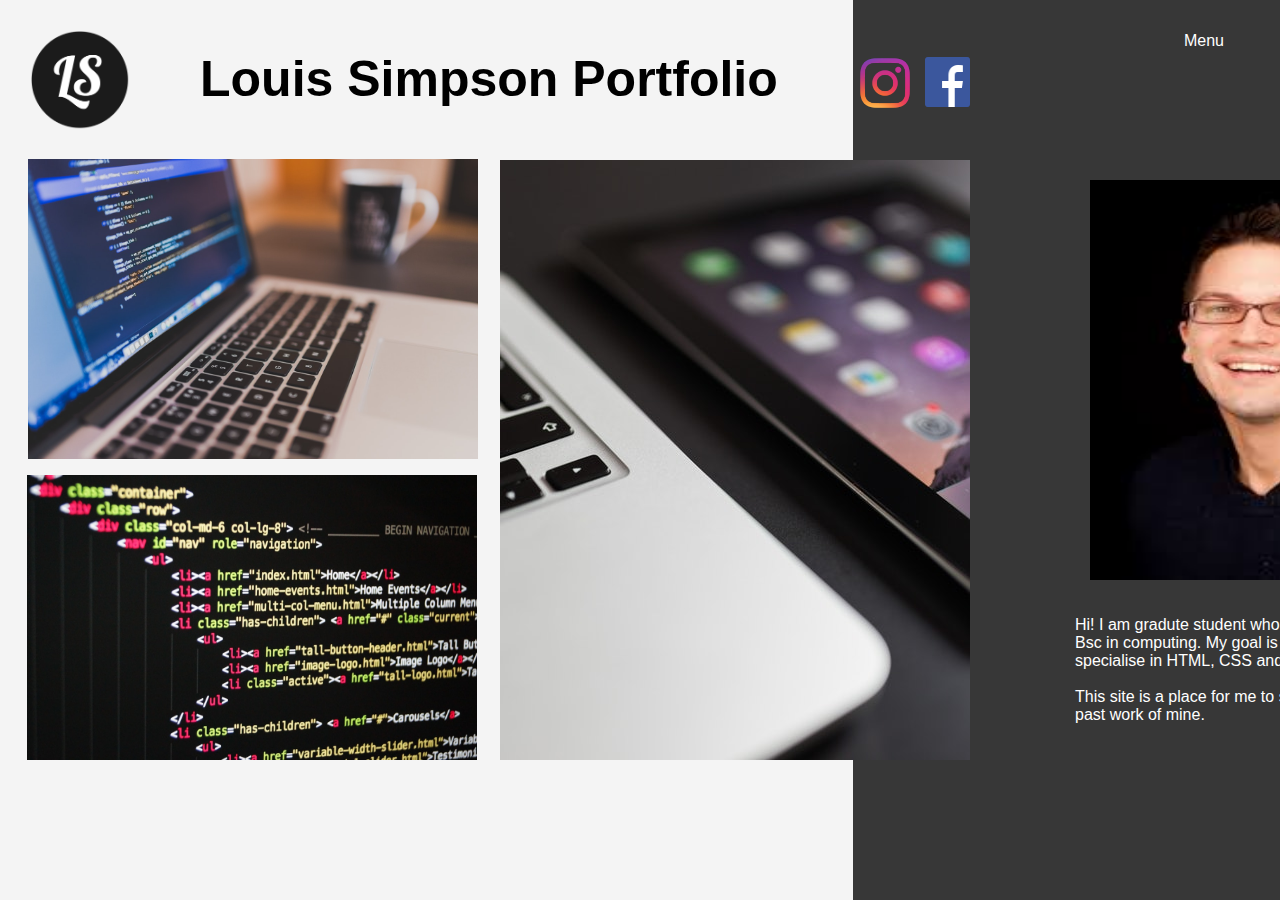
==== index.html @ c0063408 "added javascript for mobile menu" ====
<!DOCTYPE html>
<html>
<head>
  <meta charset="utf-8">
  <meta name="viewport" content="width=device-width, initial-scale=1.0">
  <title>Louis Simpson - Portfolio</title>
  <link rel="stylesheet" type="text/css" href="css/Styles.css">
</head>

<body>
  <header>
    <img id="logo" src="img/ls-logo-dark.png" alt="logo">
    <img id="insta" src="img/instagram_PNG3.png" alt="instagram logo">
    <img id="facebook" src="img/FB-f-Logo__blue_50.png" alt="facebook logo">

    <a id="menu" href="#">Menu</a>
    <nav id="nav-menu">
      <ul>
        <li><a href="#">Home</a></li>
        <li><a href="#">Projects</a></li>
        <li><a href="#">Contact</a></li>
      </ul>
    </nav>

  </header>
  <main>
    <section id="banner">
      <h1 id="bannertext">Louis Simpson Portfolio</h1>
    </section>

  <section>
    <img id="img1" src="img/pexels-photo.jpg" alt="Gallery member 1">
    <img id="img2" src="img/pexels-photo (1).jpg" alt="Gallery member 2">
    <img id="img3" src="img/pexels-photo-270404.jpeg" alt="Gallery member 3">
  </section>

  <img id="portrait" src="img/download.jpg" alt="Headshot">

  <section id="maintext">
    <article id="statement">
      <p>Hi! I am gradute student who has just graduated with a Bsc in computing. My goal is to be a web developer
      and specialise in HTML, CSS and JavaScript.<br><br> This site is a place for me to showcase both current and past work
    of mine.</p>
    </article>
  </section>

  </main>
  <script src="js/scripts.js"></script>


  <footer>

  </footer>

</body>
</html>
---- css/Styles.css ----
body {
  background: linear-gradient(to right, #F4F4F4 0%,#F4F4F4 66.66%,#F4F4F4 66.66%,#373737 33.33%,#373737 66.66%);
}


#bannertext {
  font-size: 20px;
  margin-left: 5%;
  margin-top: 8%;
}

/*#menuburger {
  position: absolute;
  left:280px;
  width:100px;
  height:100px;
  padding: none;
}*/

#logo {
  position:absolute;
  width:70px;
  height:70px;
  left: 23%;
  top: 4%;
}

#menu {
  display: block;
  color: white;
  text-align: right;
  margin-right:1.5em;
}

nav {
  display: none;
  position:absolute;
  left: 250px;
}

nav a {
  display: block;
  color: white;
}

.show-menu {
  display: block;
}

li {
  display: block;
}

a {
  padding: 1.5em;
  text-decoration: none;
  font-family: sans-serif;
  color: white;
}

#portrait {
  position: absolute;
  width:175px;
  height:200px;
  left:12%;
  top: 20%;
}

#maintext {
  position:absolute;
  width: 200px;
  height:300px;
  top:375px;
  left: 30px;
}

p {
  font-family: sans-serif;
}

#img1 {
  position: absolute;
  width: 100px;
  height: 100px;
  left: 285px;
  top: 300px;
}

#img2 {
  position: absolute;
  width: 100px;
  height: 100px;
  left: 285px;
  top: 450px;
}

#img3 {
  position: absolute;
  width: 100px;
  height: 100px;
  left: 285px;
  top: 570px;
}

#insta {
  position: absolute;
  width: 50px;
  height: 50px;
  left: 75px;
  top: 600px;
}

#facebook {
  position: absolute;
  width: 35px;
  height: 30px;
  left: 125px;
  top: 610px;
}









@media screen and (min-width: 1000px){

#bannertext {
  font-size: 50px;
  font-family: 'Oswald', sans-serif;

}

#maintext {
  position:absolute;
  width: 400px;
  height:200px;
}

nav {
  display: inline-block;
  text-align: center;
  float: right;
  margin-top: 3em;
  margin-right: 3em;
}

li {
  display: inline-block;
}

a {
  padding: 1.5em;
  text-decoration: none;
  font-family: sans-serif;
  color: white;
}

#img1 {
  width:450px;
  height:300px;
  position: relative;
  left: 20px;
  top: 85px;
}

#img2 {
  width:470px;
  height:600px;
  position: absolute;
  left: 500px;
  top: 160px;
}

#img3 {
  width:450px;
  height:285px;
  position:absolute;
  top: 475px;
  left: 27px;
}

#portrait {
  position: absolute;
  width: 350px;
  height: 400px;
  left: 1090px;
  bottom: 210px;
}

#logo {
  width:100px;
  height:100px;
  position: absolute;
  top: 30px;
  left: 30px;
}

#insta {
  width: 70px;
  height: 70px;
  position: absolute;
  left: 850px;
  top: 48px;
}

#facebook {
  position:absolute;
  left: 925px;
  top: 57px;
  width: 45px;
  height: 50px;
}

#banner {
  position:absolute;
  left: 150px;
  top:-30px;
  width: 1000px;
}

#maintext {
  position: absolute;
  left:1075px;
  top:600px;
}

p {
  color: white;
  font-family: sans-serif;
}

}

/*#panelleft {
  background-color: #4ABDAC;
  height: 100%;
  position: absolute;
  top: 0;
  left: 0;
  width: 65%;
}

#panelright {
  background-color: #FC4A1A;
  height: 100%;
  position: absolute;
  top: 0;
  left: 987px;
  width: 35%;
}*/
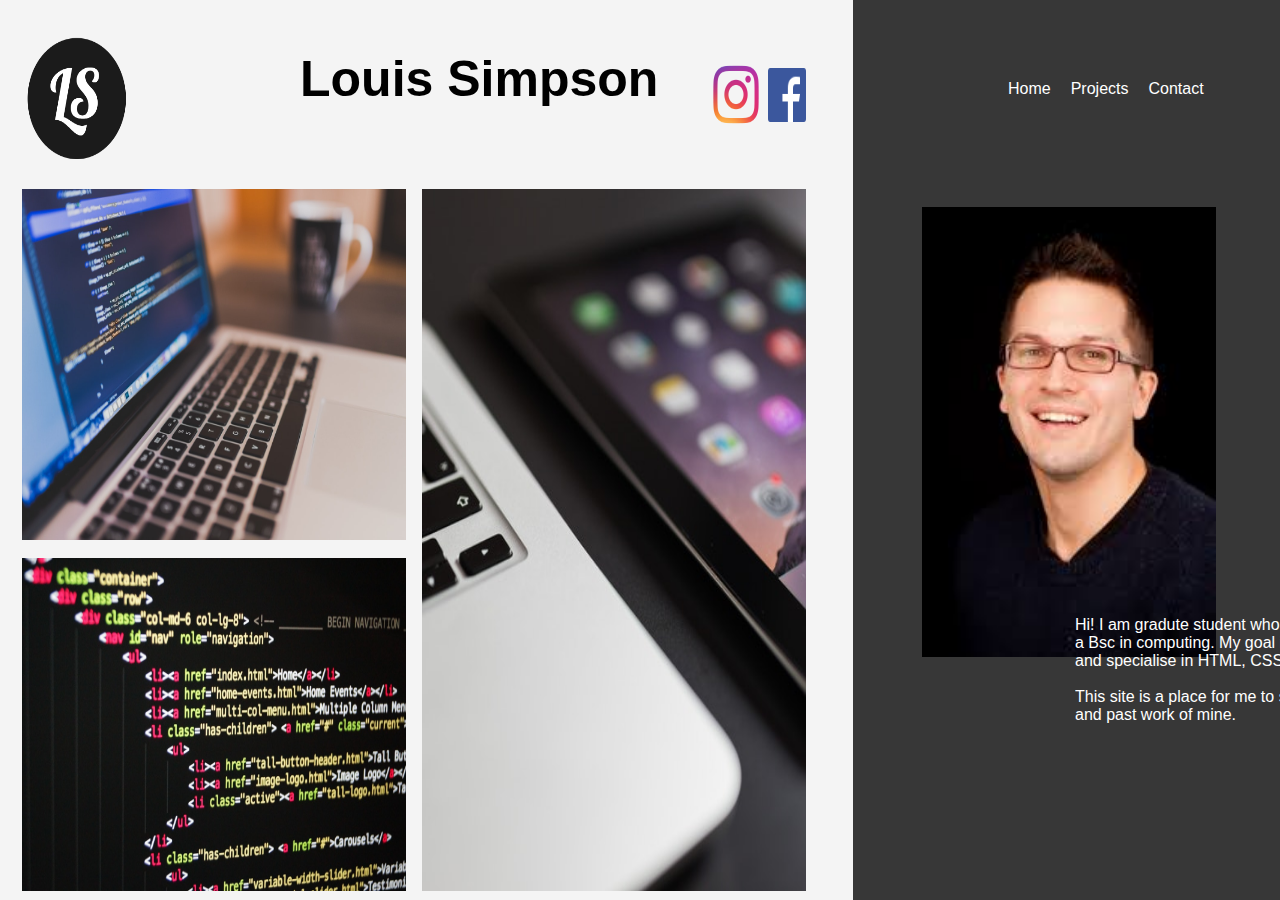
==== commit c0183bea: "added styling for mobile first" ====
--- a/index.html
+++ b/index.html
@@ -9,23 +9,23 @@
 
 <body>
   <header>
-    <img id="logo" src="img/ls-logo-dark.png" alt="logo">
+    <a href="index.html"><img id="logo" src="img/ls-logo-dark.png" alt="logo"></a>
     <img id="insta" src="img/instagram_PNG3.png" alt="instagram logo">
     <img id="facebook" src="img/FB-f-Logo__blue_50.png" alt="facebook logo">
 
     <a id="menu" href="#">Menu</a>
     <nav id="nav-menu">
       <ul>
-        <li><a href="#">Home</a></li>
-        <li><a href="#">Projects</a></li>
-        <li><a href="#">Contact</a></li>
+        <li><a href="index.html">Home</a></li>
+        <li><a href="Projects.html">Projects</a></li>
+        <li><a href="contact.html">Contact</a></li>
       </ul>
     </nav>
 
   </header>
   <main>
     <section id="banner">
-      <h1 id="bannertext">Louis Simpson Portfolio</h1>
+      <h1 id="bannertext">Louis Simpson</h1>
     </section>
 
   <section>
--- a/css/Styles.css
+++ b/css/Styles.css
@@ -5,8 +5,15 @@
 
 #bannertext {
   font-size: 20px;
-  margin-left: 5%;
-  margin-top: 8%;
+  margin-left: 15%;
+  margin-top: 12%;
+}
+
+#banner {
+  position:relative;
+  width: 70%;
+  top: 15%;
+  left: 3%;
 }
 
 /*#menuburger {
@@ -19,9 +26,9 @@
 
 #logo {
   position:absolute;
-  width:70px;
+  width:15%;
   height:70px;
-  left: 23%;
+  left: 25%;
   top: 4%;
 }
 
@@ -29,18 +36,19 @@
   display: block;
   color: white;
   text-align: right;
-  margin-right:1.5em;
+  margin-right:5%;
 }
 
 nav {
   display: none;
   position:absolute;
-  left: 250px;
+  left: 60%;
 }
 
 nav a {
   display: block;
   color: white;
+  padding:0.5em;
 }
 
 .show-menu {
@@ -60,18 +68,24 @@
 
 #portrait {
   position: absolute;
-  width:175px;
-  height:200px;
-  left:12%;
-  top: 20%;
+  width:35%;
+  height:25%;
+  left:15%;
+  top: 23%;
 }
 
 #maintext {
   position:absolute;
-  width: 200px;
-  height:300px;
-  top:375px;
-  left: 30px;
+  width: 45%;
+  height:35%;
+  top:50%;
+  left: 10%;
+  overflow-y: auto;
+
+}
+
+#statement {
+  width:100%
 }
 
 p {
@@ -80,42 +94,42 @@
 
 #img1 {
   position: absolute;
-  width: 100px;
+  width: 23%;
   height: 100px;
-  left: 285px;
-  top: 300px;
+  left: 71%;
+  top: 40%;
 }
 
 #img2 {
   position: absolute;
-  width: 100px;
+  width: 23%;
   height: 100px;
-  left: 285px;
-  top: 450px;
+  left: 71%;
+  top: 60%;
 }
 
 #img3 {
   position: absolute;
-  width: 100px;
+  width: 23%;
   height: 100px;
-  left: 285px;
-  top: 570px;
+  left: 71%;
+  top: 80%;
 }
 
 #insta {
   position: absolute;
-  width: 50px;
-  height: 50px;
-  left: 75px;
-  top: 600px;
+  width: 10%;
+  height: 8%;
+  left: 20%;
+  top: 85%;
 }
 
 #facebook {
   position: absolute;
-  width: 35px;
-  height: 30px;
-  left: 125px;
-  top: 610px;
+  width: 8%;
+  height: 6%;
+  left: 30%;
+  top: 86%;
 }
 
 
@@ -127,25 +141,40 @@
 
 
 @media screen and (min-width: 1000px){
+
+body {
+  overflow-y: hidden;
+}
 
 #bannertext {
   font-size: 50px;
   font-family: 'Oswald', sans-serif;
-
+  margin-top: 8%;
+
+}
+
+#menu {
+  display: none;
 }
 
 #maintext {
   position:absolute;
-  width: 400px;
-  height:200px;
-}
-
-nav {
+  width: 30%;
+  height:20%;
+}
+
+/*nav {
   display: inline-block;
   text-align: center;
   float: right;
   margin-top: 3em;
-  margin-right: 3em;
+  /*margin-right: 3em;
+}*/
+
+#nav-menu {
+  display: inline-block;
+  margin-left: 12em;
+  margin-top: 3em;
 }
 
 li {
@@ -160,59 +189,59 @@
 }
 
 #img1 {
-  width:450px;
-  height:300px;
-  position: relative;
-  left: 20px;
-  top: 85px;
+  width:30%;
+  height:39%;
+  position: absolute;
+  left: 1.7%;
+  top: 21%;
 }
 
 #img2 {
-  width:470px;
-  height:600px;
-  position: absolute;
-  left: 500px;
-  top: 160px;
+  width:30%;
+  height:78%;
+  position: absolute;
+  left: 33%;
+  top: 21%;
 }
 
 #img3 {
-  width:450px;
-  height:285px;
-  position:absolute;
-  top: 475px;
-  left: 27px;
+  width:30%;
+  height:37%;
+  position:absolute;
+  top: 62%;
+  left: 1.7%;
 }
 
 #portrait {
   position: absolute;
-  width: 350px;
-  height: 400px;
-  left: 1090px;
-  bottom: 210px;
+  width: 23%;
+  height: 50%;
+  left: 72%;
+  bottom: 20%;
 }
 
 #logo {
-  width:100px;
-  height:100px;
-  position: absolute;
-  top: 30px;
-  left: 30px;
+  width:8%;
+  height:14%;
+  position: absolute;
+  top: 4%;
+  left: 2%;
 }
 
 #insta {
-  width: 70px;
-  height: 70px;
-  position: absolute;
-  left: 850px;
-  top: 48px;
+  width: 5%;
+  height: 9%;
+  position: absolute;
+  left: 55%;
+  top: 6%;
 }
 
 #facebook {
   position:absolute;
-  left: 925px;
-  top: 57px;
-  width: 45px;
-  height: 50px;
+  left: 60%;
+  top: 7.5%;
+  width: 3%;
+  height: 6%;
 }
 
 #banner {
@@ -234,21 +263,3 @@
 }
 
 }
-
-/*#panelleft {
-  background-color: #4ABDAC;
-  height: 100%;
-  position: absolute;
-  top: 0;
-  left: 0;
-  width: 65%;
-}
-
-#panelright {
-  background-color: #FC4A1A;
-  height: 100%;
-  position: absolute;
-  top: 0;
-  left: 987px;
-  width: 35%;
-}*/
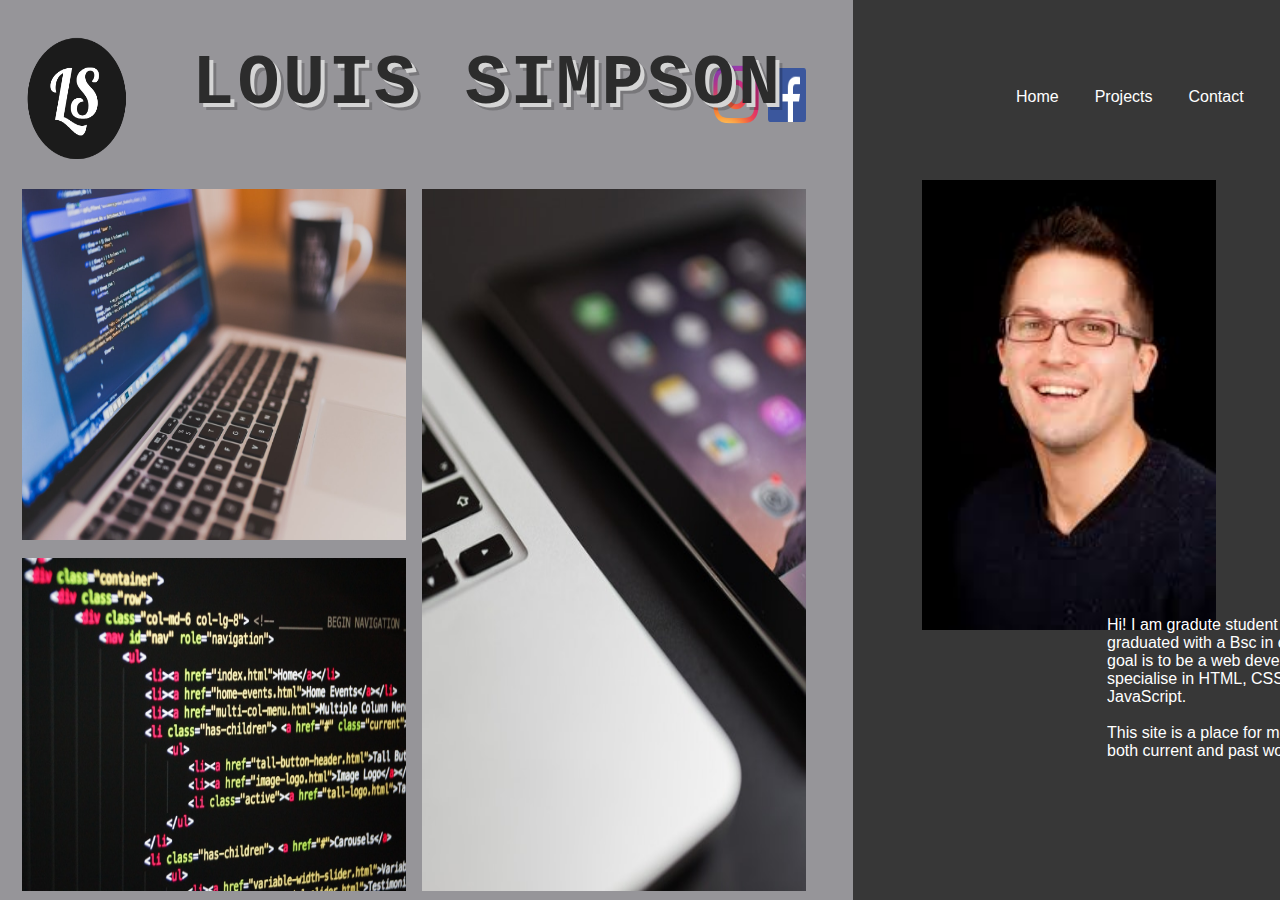
==== commit 5fa46e89: "added more styling and content" ====
--- a/index.html
+++ b/index.html
@@ -25,7 +25,7 @@
   </header>
   <main>
     <section id="banner">
-      <h1 id="bannertext">Louis Simpson</h1>
+      <h1 id="bannertext" class="retroshadow">Louis Simpson</h1>
     </section>
 
   <section>
@@ -35,6 +35,13 @@
   </section>
 
   <img id="portrait" src="img/download.jpg" alt="Headshot">
+
+  <div id="typewriterid" class="typewriter">
+    <p id="intro">Hi, i'm Louis. I develop in ..</p>
+    <h1 id="typewritertext">HTML, CSS and JavaScript</h1>
+  </div>
+
+  <p id="hirebtn">I'm available to hire!</p>
 
   <section id="maintext">
     <article id="statement">
--- a/css/Styles.css
+++ b/css/Styles.css
@@ -1,12 +1,13 @@
 body {
-  background: linear-gradient(to right, #F4F4F4 0%,#F4F4F4 66.66%,#F4F4F4 66.66%,#373737 33.33%,#373737 66.66%);
+  background: linear-gradient(to right, #969599 0%,#969599 66.66%,#969599 66.66%,#373737 33.33%,#373737 66.66%);
 }
 
 
 #bannertext {
-  font-size: 20px;
-  margin-left: 15%;
-  margin-top: 12%;
+  /*font-size: 20px;*/
+  /*margin-left: 15%;*/
+  /*margin-top: 12%;*/
+  display: none;
 }
 
 #banner {
@@ -16,6 +17,22 @@
   left: 3%;
 }
 
+#hirebtn {
+  position: absolute;
+  top: 67%;
+  left: 12%;
+  color: #221daf;
+  border-style:solid;
+  border-color:  orange;
+  font-family: monospace;
+  font-style:oblique;
+  border-radius: 7px;
+  /*background-color: green;*/
+  padding: .5em;
+
+
+}
+
 /*#menuburger {
   position: absolute;
   left:280px;
@@ -48,7 +65,7 @@
 nav a {
   display: block;
   color: white;
-  padding:0.5em;
+  padding:1em;
 }
 
 .show-menu {
@@ -71,7 +88,7 @@
   width:35%;
   height:25%;
   left:15%;
-  top: 23%;
+  top: 20%;
 }
 
 #maintext {
@@ -85,7 +102,7 @@
 }
 
 #statement {
-  width:100%
+  display: none;
 }
 
 p {
@@ -120,7 +137,7 @@
   position: absolute;
   width: 10%;
   height: 8%;
-  left: 20%;
+  left: 22%;
   top: 85%;
 }
 
@@ -128,8 +145,46 @@
   position: absolute;
   width: 8%;
   height: 6%;
-  left: 30%;
+  left: 35%;
   top: 86%;
+}
+
+#intro {
+  font-size: 1.2em;
+  font-family: monospace;
+  color: white;
+}
+
+#typewriterid {
+  position: absolute;
+  top: 50%;
+  left: 5%;
+  width: 60%;
+}
+
+.typewriter #typewritertext {
+  color: #221daf;
+  font-size: 1em;
+  font-family: monospace;
+  overflow:hidden;
+  border-right: .15em solid orange;
+  white-space:nowrap;
+  margin: 0 auto;
+  letter-spacing: .15em;
+  animation:
+    typing 3.5s steps(30, end),
+    blink-caret .5s step-end infinite;
+}
+
+@keyframes typing {
+  from { width: 0 }
+  to { width: 100%}
+}
+
+@keyframes blink-caret {
+  from, to {border-color: transparent}
+  50% { border-color: orange}
+
 }
 
 
@@ -146,11 +201,46 @@
   overflow-y: hidden;
 }
 
+#typewritertext{
+  display: none;
+}
+
+#hirebtn {
+  display: none;
+}
+
+#intro {
+  display: none;
+}
+
+#statement {
+  display: block;
+}
+
 #bannertext {
-  font-size: 50px;
-  font-family: 'Oswald', sans-serif;
-  margin-top: 8%;
-
+  font-size: 70px;
+  /*font-family: 'Oswald', sans-serif;*/
+  font-family: monospace;
+  display:inline;
+  text-transform: uppercase;
+  text-rendering: optimizeLegibility;
+
+}
+
+.retroshadow {
+  color: #2c2c2c;
+      letter-spacing: .05em;
+      text-shadow:
+        4px 4px 0px #d5d5d5,
+        7px 7px 0px rgba(0, 0, 0, 0.2);
+  }
+
+
+#banner {
+  position:absolute;
+  width: 70%;
+  top:5%;
+  left: 15%;
 }
 
 #menu {
@@ -159,8 +249,10 @@
 
 #maintext {
   position:absolute;
-  width: 30%;
-  height:20%;
+  width: 22%;
+  height:21%;
+  /*border: 3px solid white;*/
+  margin-left: 2.5%;
 }
 
 /*nav {
@@ -244,12 +336,7 @@
   height: 6%;
 }
 
-#banner {
-  position:absolute;
-  left: 150px;
-  top:-30px;
-  width: 1000px;
-}
+
 
 #maintext {
   position: absolute;
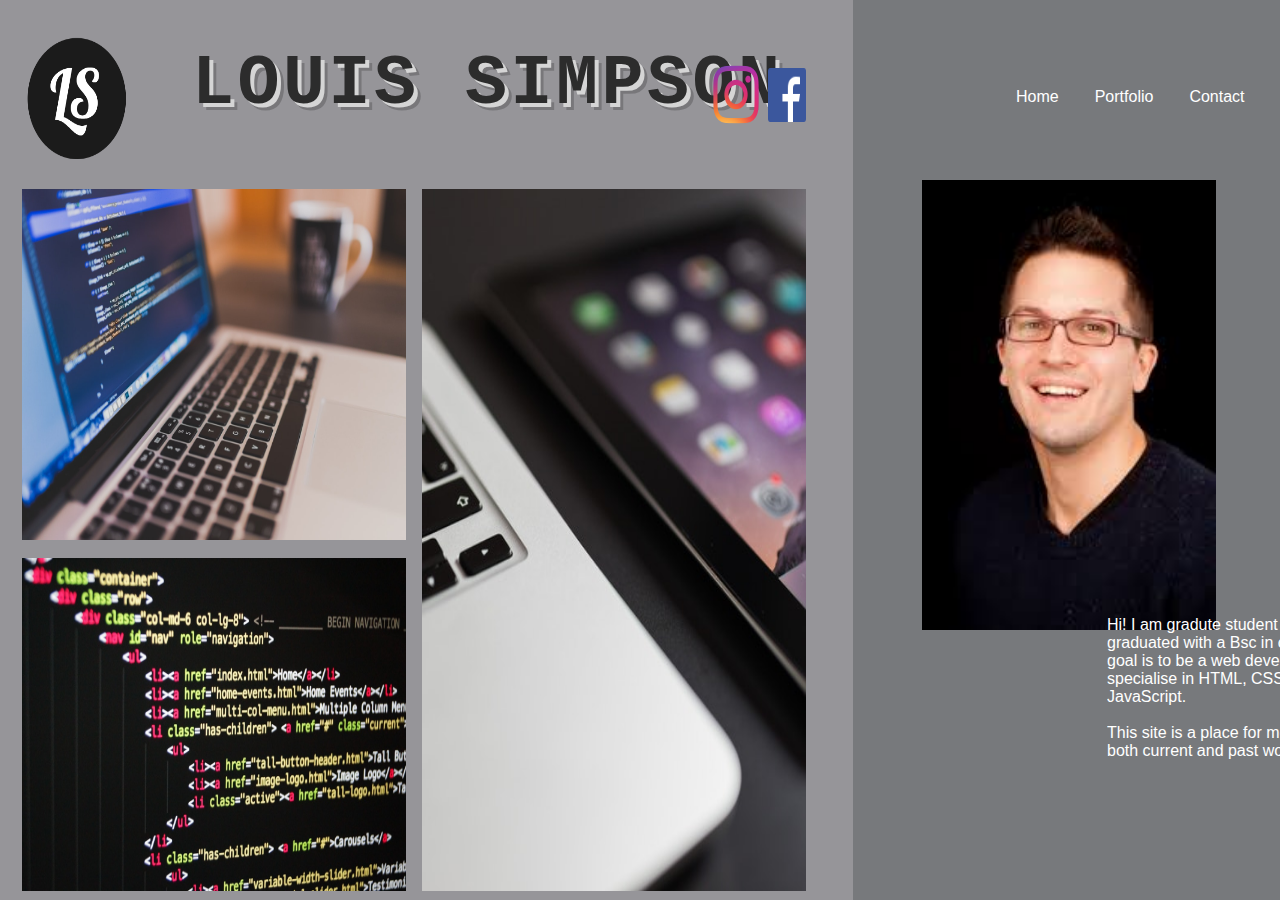
==== commit a24ebb22: "added content to second page" ====
--- a/index.html
+++ b/index.html
@@ -10,23 +10,24 @@
 <body>
   <header>
     <a href="index.html"><img id="logo" src="img/ls-logo-dark.png" alt="logo"></a>
-    <img id="insta" src="img/instagram_PNG3.png" alt="instagram logo">
-    <img id="facebook" src="img/FB-f-Logo__blue_50.png" alt="facebook logo">
+
 
     <a id="menu" href="#">Menu</a>
     <nav id="nav-menu">
       <ul>
         <li><a href="index.html">Home</a></li>
-        <li><a href="Projects.html">Projects</a></li>
+        <li><a href="Projects.html">Portfolio</a></li>
         <li><a href="contact.html">Contact</a></li>
       </ul>
     </nav>
 
-  </header>
-  <main>
     <section id="banner">
       <h1 id="bannertext" class="retroshadow">Louis Simpson</h1>
     </section>
+
+  </header>
+  <main>
+
 
   <section>
     <img id="img1" src="img/pexels-photo.jpg" alt="Gallery member 1">
@@ -56,7 +57,8 @@
 
 
   <footer>
-
+    <img id="insta" src="img/instagram_PNG3.png" alt="instagram logo">
+    <img id="facebook" src="img/FB-f-Logo__blue_50.png" alt="facebook logo">
   </footer>
 
 </body>
--- a/css/Styles.css
+++ b/css/Styles.css
@@ -1,5 +1,5 @@
 body {
-  background: linear-gradient(to right, #969599 0%,#969599 66.66%,#969599 66.66%,#373737 33.33%,#373737 66.66%);
+  background: linear-gradient(to right, #969599 0%,#969599 66.66%,#969599 66.66%,#77797c 33.33%,#77797c 66.66%);
 }
 
 
@@ -23,7 +23,7 @@
   left: 12%;
   color: #221daf;
   border-style:solid;
-  border-color:  orange;
+  border-color:  white;
   font-family: monospace;
   font-style:oblique;
   border-radius: 7px;
@@ -33,6 +33,51 @@
 
 }
 
+#github {
+  position:absolute;
+  top: 20%;
+  width:62%;
+  height: 500px;
+  overflow-y:scroll;
+}
+
+#git {
+  position: relative;
+  width:60%;
+  height:80px;
+  top:2%;
+  left: 15%;
+}
+
+#gitdesc {
+  position:absolute;
+  top:20%;
+}
+
+#gittxt {
+  font-family: monospace;
+  font-size: 1.5em;
+}
+
+#dmu {
+  position: relative;
+  width:90%;
+  top:34%;
+  left: 5%;
+}
+
+#gitdesktop {
+  display: none;
+}
+
+#dmudesktop {
+  display: none;
+}
+
+#degree {
+  position:absolute;
+  top:70%;
+}
 /*#menuburger {
   position: absolute;
   left:280px;
@@ -74,10 +119,11 @@
 
 li {
   display: block;
+  padding:-1em;
 }
 
 a {
-  padding: 1.5em;
+  padding: 1em;
   text-decoration: none;
   font-family: sans-serif;
   color: white;
@@ -152,7 +198,7 @@
 #intro {
   font-size: 1.2em;
   font-family: monospace;
-  color: white;
+  color: black;
 }
 
 #typewriterid {
@@ -187,6 +233,22 @@
 
 }
 
+#gitmain {
+display: none;
+}
+
+#gitaccount {
+  display: none;
+}
+
+#dmumain {
+  display: none;
+}
+
+#dmulink {
+  display: none;
+}
+
 
 
 
@@ -349,4 +411,99 @@
   font-family: sans-serif;
 }
 
-}
+#gitdesktop {
+  display:block;
+  width:20%;
+  height: 210px;
+  margin-top:12%;
+  margin-left: 2%;
+}
+
+#dmudesktop {
+  display:block;
+  position: absolute;
+  left:23%;
+  bottom:45.5%;
+  width:20%;
+  height:210px;
+}
+
+#github {
+  display: none;
+}
+
+#gitmain {
+  display: block;
+  position:absolute;
+  width:19%;
+  left:2.5%;
+}
+
+#gitaccount {
+  display: block;
+  position: absolute;
+  left:-8%;
+  text-decoration: underline;
+}
+
+#dmumain {
+  display: block;
+  position: absolute;
+  width:19%;
+  left: 23%;
+}
+
+#dmulink {
+  display: block;
+  position: absolute;
+  text-decoration: underline;
+  left: -8%;
+}
+
+/*start of code for image overlay*/
+
+.container {
+  position: relative;
+  width: 100%;
+}
+
+.image {
+  display: block;
+  width: 100%;
+  height: auto;
+}
+
+.overlay {
+  position: absolute;
+  bottom: 100%;
+  left: 2%;
+  right: 0;
+  background-color: #008CBA;
+  overflow: hidden;
+  width: 20%;
+  height:0;
+  transition: .5s ease;
+}
+
+.container:hover .overlay {
+  bottom: 0;
+  height: 100%;
+}
+
+.text {
+  white-space: nowrap;
+  color: white;
+  font-size: 20px;
+  position: absolute;
+  overflow: hidden;
+  top: 50%;
+  left: 50%;
+  transform: translate(-50%, -50%);
+  -ms-transform: translate(-50%, -50%);
+}
+
+
+
+
+
+}
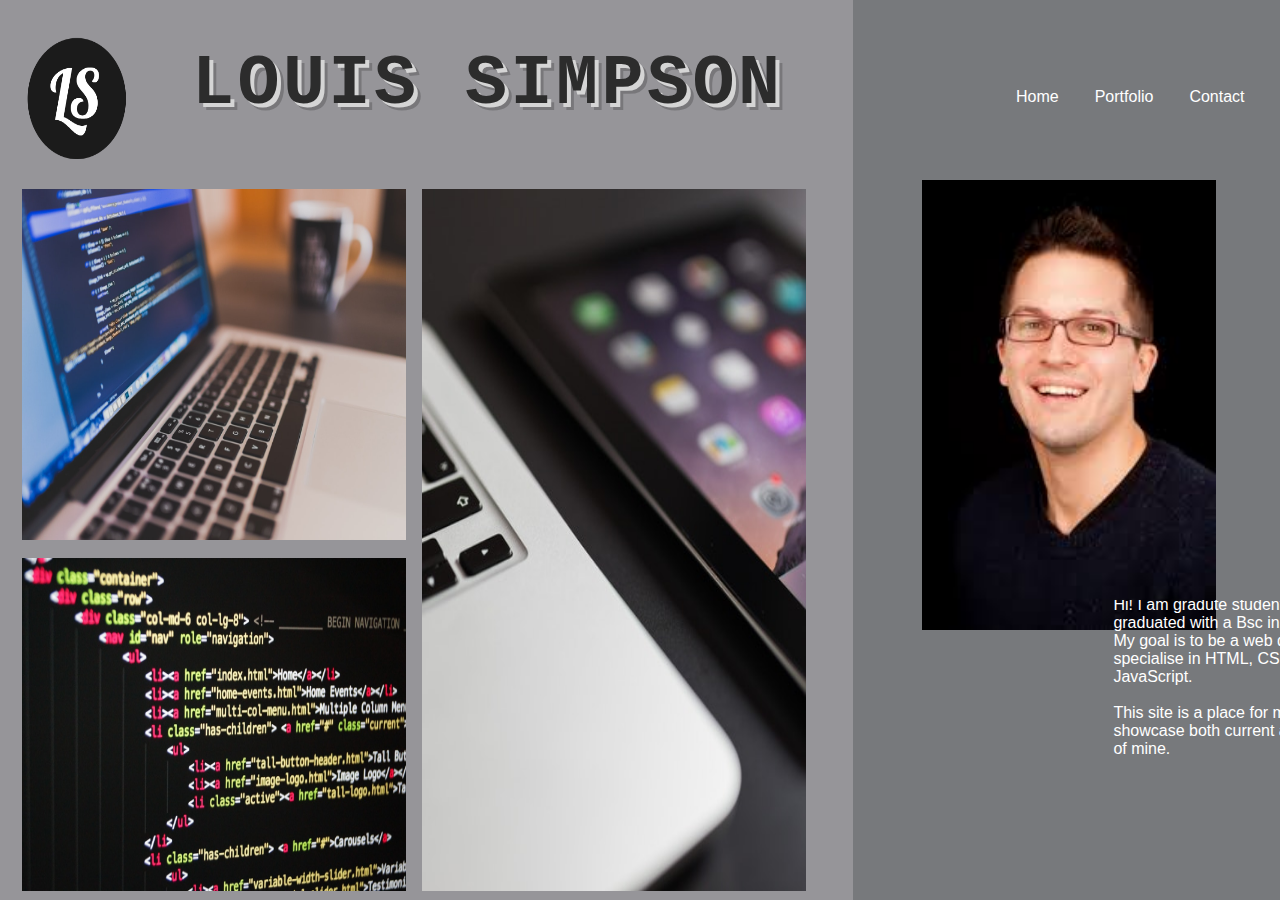
==== commit a8aee4ee: "added content and tablet styling" ====
--- a/index.html
+++ b/index.html
@@ -57,8 +57,8 @@
 
 
   <footer>
-    <img id="insta" src="img/instagram_PNG3.png" alt="instagram logo">
-    <img id="facebook" src="img/FB-f-Logo__blue_50.png" alt="facebook logo">
+    <!-- <img id="insta" src="img/instagram_PNG3.png" alt="instagram logo"> -->
+    <!-- <img id="facebook" src="img/FB-f-Logo__blue_50.png" alt="facebook logo"> -->
   </footer>
 
 </body>
--- a/css/Styles.css
+++ b/css/Styles.css
@@ -38,7 +38,7 @@
   top: 20%;
   width:62%;
   height: 500px;
-  overflow-y:scroll;
+  overflow-x:auto;
 }
 
 #git {
@@ -60,17 +60,38 @@
 }
 
 #dmu {
-  position: relative;
+  position: absolute;
   width:90%;
-  top:34%;
+  top:50%;
   left: 5%;
 }
 
+#wp {
+  position: absolute;
+  width:90%;
+  top:100%;
+  left:5%;
+}
+
+#wptablet {
+  position: absolute;
+  top:110%;
+}
+
+#wptxt {
+  font-family: monospace;
+  font-size: 1.5em;
+}
+
 #gitdesktop {
   display: none;
 }
 
 #dmudesktop {
+  display: none;
+}
+
+#wordpressmaintxt {
   display: none;
 }
 
@@ -249,15 +270,240 @@
   display: none;
 }
 
-
-
-
-
-
-
-
-
-@media screen and (min-width: 1000px){
+#wordpress {
+  display: none;
+}
+
+
+@media screen and (min-width: 800px){
+
+  body {
+    overflow-y: hidden;
+  }
+
+  #typewritertext{
+    display: none;
+  }
+
+  #hirebtn {
+    display: none;
+  }
+
+  #intro {
+    display: none;
+  }
+
+  #statement {
+    display: block;
+  }
+
+  #bannertext {
+    font-size: 60px;
+    /*font-family: 'Oswald', sans-serif;*/
+    font-family: monospace;
+    display:inline;
+    text-transform: uppercase;
+    text-rendering: optimizeLegibility;
+
+  }
+
+  .retroshadow {
+    color: #2c2c2c;
+        letter-spacing: .05em;
+        text-shadow:
+          4px 4px 0px #d5d5d5,
+          7px 7px 0px rgba(0, 0, 0, 0.2);
+    }
+
+
+  #banner {
+    position:absolute;
+    width: 70%;
+    top:5%;
+    left: 15%;
+  }
+
+  #menu {
+    display: none;
+  }
+
+  #maintext {
+    position:absolute;
+    width: 22%;
+    height:30px;
+    left:3%;
+    /*border: 3px solid white;*/
+
+  }
+
+  /*nav {
+    display: inline-block;
+    text-align: center;
+    float: right;
+    margin-top: 3em;
+    /*margin-right: 3em;
+  }*/
+
+  #nav-menu {
+    display: inline-block;
+    margin-left: 4em;
+    margin-top: 2em;
+  }
+
+  li {
+    display: inline-block;
+  }
+
+  a {
+    padding: 1em;
+    text-decoration: none;
+    font-family: sans-serif;
+    color: white;
+  }
+
+  #img1 {
+    width:30%;
+    height:39%;
+    position: absolute;
+    left: 1.7%;
+    top: 21%;
+  }
+
+  #img2 {
+    width:30%;
+    height:78%;
+    position: absolute;
+    left: 33%;
+    top: 21%;
+  }
+
+  #img3 {
+    width:30%;
+    height:37%;
+    position:absolute;
+    top: 62%;
+    left: 1.7%;
+  }
+
+  #portrait {
+    position: absolute;
+    width: 23%;
+    height: 50%;
+    left: 72%;
+    bottom: 20%;
+  }
+
+  #logo {
+    width:8%;
+    height:14%;
+    position: absolute;
+    top: 4%;
+    left: 2%;
+  }
+
+  #insta {
+    width: 5%;
+    height: 9%;
+    position: absolute;
+    left: 55%;
+    top: 6%;
+  }
+
+  #facebook {
+    position:absolute;
+    left: 60%;
+    top: 7.5%;
+    width: 3%;
+    height: 6%;
+  }
+
+
+
+  #maintext {
+    position: absolute;
+    left:750px;
+    top:550px;
+    height:200px;
+  }
+
+  p {
+    color: white;
+    font-family: sans-serif;
+  }
+
+  #gitdesktop {
+    display:block;
+    width:20%;
+    height: 210px;
+    margin-top:12%;
+    margin-left: 2%;
+  }
+
+  #dmudesktop {
+    display:block;
+    position: absolute;
+    left:23%;
+    bottom:53%;
+    width:20%;
+    height:210px;
+  }
+
+  #wordpress {
+    display: block;
+    position: absolute;
+    width: 20%;
+    height: 210px;
+    left: 43.5%;
+    bottom: 53%;
+  }
+
+  #github {
+    display: none;
+  }
+
+  #gitmain {
+    display: block;
+    position:absolute;
+    width:19%;
+    left:2.5%;
+  }
+
+  #gitaccount {
+    display: block;
+    position: absolute;
+    left:-8%;
+    text-decoration: underline;
+  }
+
+  #dmumain {
+    display: block;
+    position: absolute;
+    width:19%;
+    left: 23%;
+  }
+
+  #dmulink {
+    display: block;
+    position: absolute;
+    text-decoration: underline;
+    left: -8%;
+  }
+
+  #wordpresstxt {
+    display: block;
+    position: absolute;
+    width:19%;
+    left: 44%;
+  }
+
+}
+
+
+
+
+
+
+@media screen and (min-width: 1100px){
 
 body {
   overflow-y: hidden;
@@ -277,6 +523,10 @@
 
 #statement {
   display: block;
+  position: relative;
+  width:85%;
+  left: 12%;
+  bottom: 10%;
 }
 
 #bannertext {
@@ -310,11 +560,12 @@
 }
 
 #maintext {
-  position:absolute;
-  width: 22%;
-  height:21%;
-  /*border: 3px solid white;*/
-  margin-left: 2.5%;
+  position:relative;
+  width: 25%;
+  height:200px;
+  left:10%;
+
+
 }
 
 /*nav {
@@ -336,7 +587,7 @@
 }
 
 a {
-  padding: 1.5em;
+  padding: 1em;
   text-decoration: none;
   font-family: sans-serif;
   color: white;
@@ -458,6 +709,13 @@
   position: absolute;
   text-decoration: underline;
   left: -8%;
+}
+
+#wordpress {
+  display: block;
+  position: absolute;
+  width: 19%;
+  top:27.3%;
 }
 
 /*start of code for image overlay*/
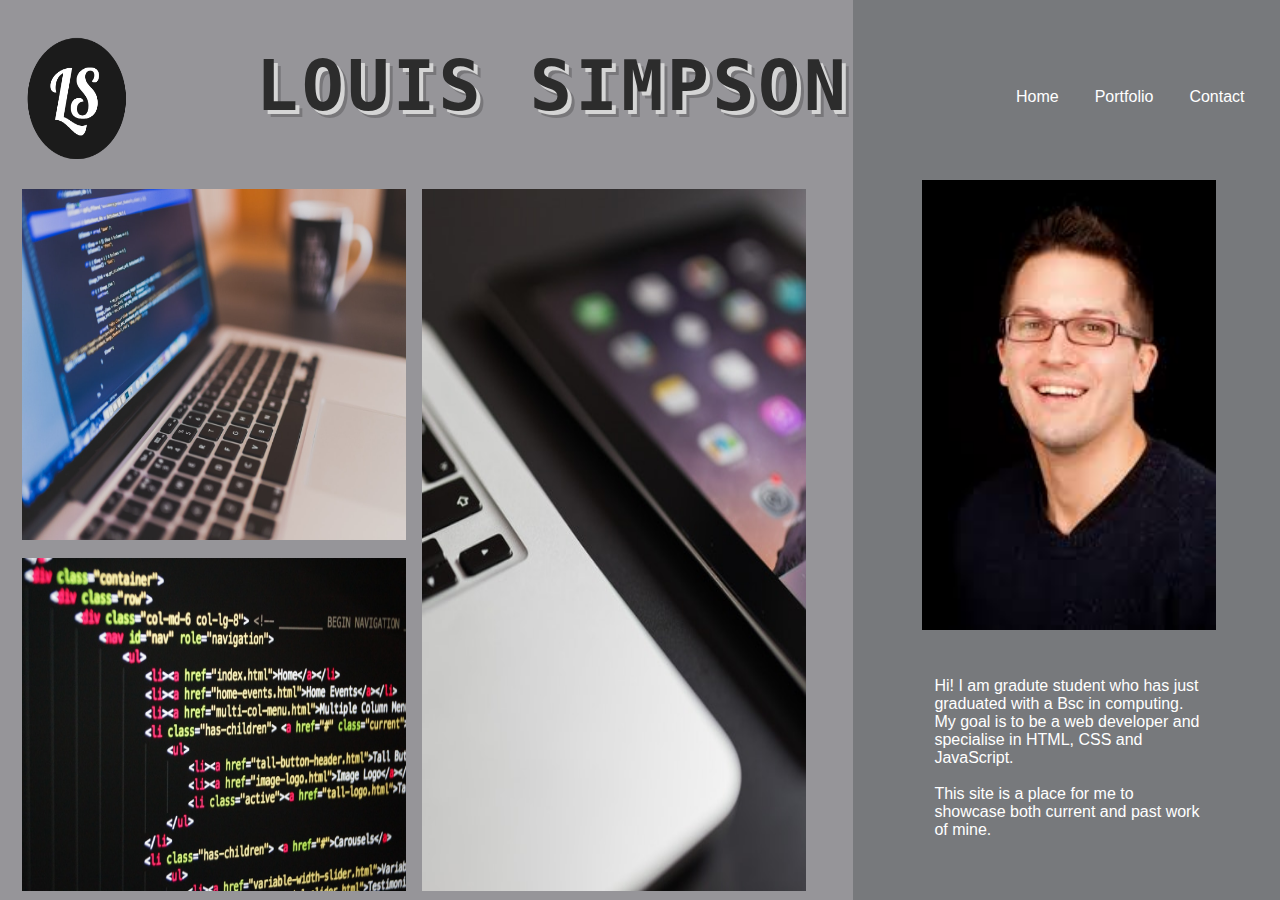
==== commit f1d26dd0: "fixed validator errors" ====
--- a/index.html
+++ b/index.html
@@ -31,7 +31,7 @@
 
   <section>
     <img id="img1" src="img/pexels-photo.jpg" alt="Gallery member 1">
-    <img id="img2" src="img/pexels-photo (1).jpg" alt="Gallery member 2">
+    <img id="img2" src="img/pexels-photo(1).jpg" alt="Gallery member 2">
     <img id="img3" src="img/pexels-photo-270404.jpeg" alt="Gallery member 3">
   </section>
 
--- a/css/Styles.css
+++ b/css/Styles.css
@@ -140,7 +140,6 @@
 
 li {
   display: block;
-  padding:-1em;
 }
 
 a {
@@ -303,7 +302,7 @@
     font-family: monospace;
     display:inline;
     text-transform: uppercase;
-    text-rendering: optimizeLegibility;
+    /*text-rendering: optimizeLegibility;*/
 
   }
 
@@ -523,7 +522,7 @@
 
 #statement {
   display: block;
-  position: relative;
+  position: absolute;
   width:85%;
   left: 12%;
   bottom: 10%;
@@ -535,7 +534,7 @@
   font-family: monospace;
   display:inline;
   text-transform: uppercase;
-  text-rendering: optimizeLegibility;
+  /*text-rendering: optimizeLegibility;*/
 
 }
 
@@ -552,7 +551,7 @@
   position:absolute;
   width: 70%;
   top:5%;
-  left: 15%;
+  left: 20%;
 }
 
 #menu {
@@ -560,10 +559,11 @@
 }
 
 #maintext {
-  position:relative;
+  position:absolute;
   width: 25%;
   height:200px;
-  left:10%;
+  left:70%;
+  top:75%;
 
 
 }
@@ -580,6 +580,7 @@
   display: inline-block;
   margin-left: 12em;
   margin-top: 3em;
+  z-index:100;
 }
 
 li {
@@ -651,11 +652,7 @@
 
 
 
-#maintext {
-  position: absolute;
-  left:1075px;
-  top:600px;
-}
+
 
 p {
   color: white;
@@ -670,15 +667,24 @@
   margin-left: 2%;
 }
 
+#gitdesktop:hover {
+	border-radius:25%;
+}
+
 #dmudesktop {
   display:block;
   position: absolute;
-  left:23%;
-  bottom:45.5%;
+  left:22.8%;
+  bottom:51%;
+  top:209px;
   width:20%;
   height:210px;
 }
 
+#dmudesktop:hover {
+	border-radius:25%;
+}
+
 #github {
   display: none;
 }
@@ -693,7 +699,7 @@
 #gitaccount {
   display: block;
   position: absolute;
-  left:-8%;
+  left:-4%;
   text-decoration: underline;
 }
 
@@ -708,14 +714,26 @@
   display: block;
   position: absolute;
   text-decoration: underline;
-  left: -8%;
+  left: -4%;
 }
 
 #wordpress {
   display: block;
   position: absolute;
   width: 19%;
-  top:27.3%;
+  top:27.2%;
+}
+
+#wordpress:hover {
+	border-radius:25%;
+}
+
+#wordpressmaintxt {
+	display: block;
+	position: absolute;
+	width: 90%;
+	top:10%;
+
 }
 
 /*start of code for image overlay*/
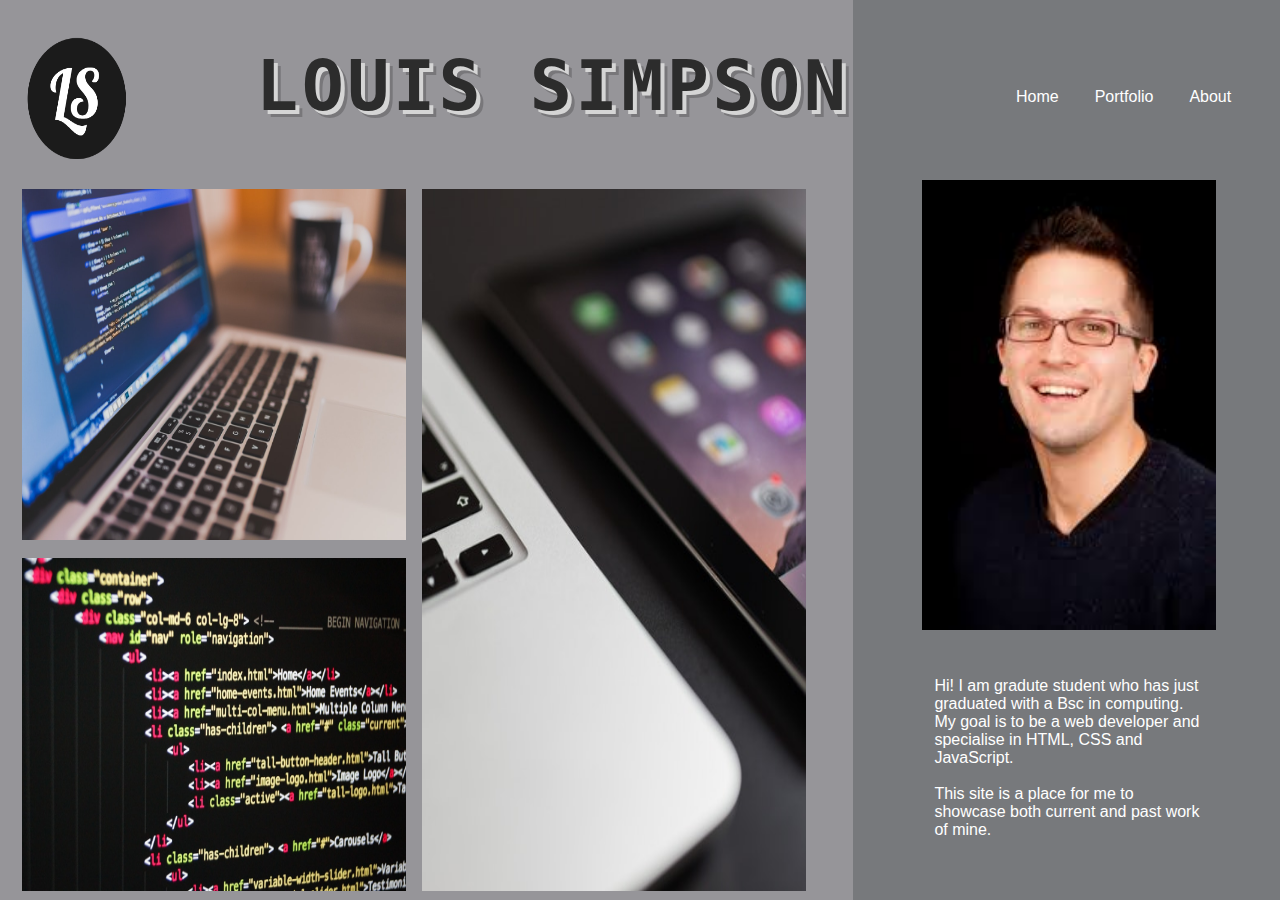
==== commit f73ab087: "added api and flex box" ====
--- a/index.html
+++ b/index.html
@@ -8,6 +8,8 @@
 </head>
 
 <body>
+  
+
   <header>
     <a href="index.html"><img id="logo" src="img/ls-logo-dark.png" alt="logo"></a>
 
@@ -17,7 +19,7 @@
       <ul>
         <li><a href="index.html">Home</a></li>
         <li><a href="Projects.html">Portfolio</a></li>
-        <li><a href="contact.html">Contact</a></li>
+        <li><a href="contact.html">About</a></li>
       </ul>
     </nav>
 
@@ -27,6 +29,7 @@
 
   </header>
   <main>
+
 
 
   <section>
--- a/css/Styles.css
+++ b/css/Styles.css
@@ -1,6 +1,13 @@
 body {
   background: linear-gradient(to right, #969599 0%,#969599 66.66%,#969599 66.66%,#77797c 33.33%,#77797c 66.66%);
 }
+
+.flex-container {
+  width:65%;
+  margin-top:10%;
+}
+
+
 
 
 #bannertext {
@@ -505,7 +512,8 @@
 @media screen and (min-width: 1100px){
 
 body {
-  overflow-y: hidden;
+  /*overflow-y: hidden;*/
+  overflow: scroll;
 }
 
 #typewritertext{
@@ -736,9 +744,17 @@
 
 }
 
+.flex-container {
+  display: flex;
+  width:60%;
+  margin-top:10%;
+  margin-left: 3%;
+  flex-direction: column;
+}
+
 /*start of code for image overlay*/
 
-.container {
+/*.container {
   position: relative;
   width: 100%;
 }
@@ -776,10 +792,12 @@
   left: 50%;
   transform: translate(-50%, -50%);
   -ms-transform: translate(-50%, -50%);
-}
-
-
-
-
-
-}
+}*/
+
+
+
+
+
+
+
+}
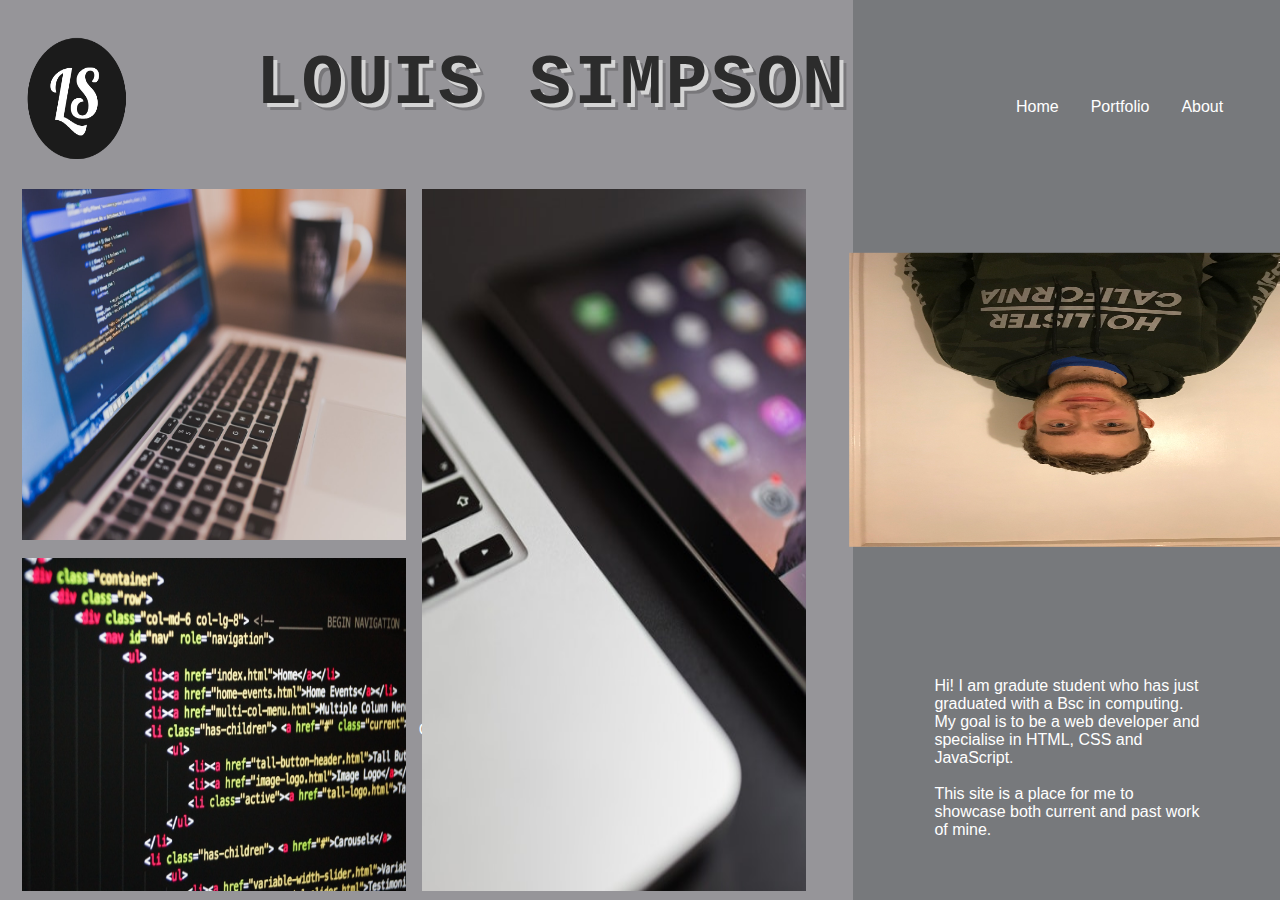
==== commit b8c71e54: "added final changes" ====
--- a/index.html
+++ b/index.html
@@ -1,5 +1,5 @@
 <!DOCTYPE html>
-<html>
+<html lang="en">
 <head>
   <meta charset="utf-8">
   <meta name="viewport" content="width=device-width, initial-scale=1.0">
@@ -38,7 +38,7 @@
     <img id="img3" src="img/pexels-photo-270404.jpeg" alt="Gallery member 3">
   </section>
 
-  <img id="portrait" src="img/download.jpg" alt="Headshot">
+  <img id="portrait" src="img/IMG_1031.jpg" alt="Headshot">
 
   <div id="typewriterid" class="typewriter">
     <p id="intro">Hi, i'm Louis. I develop in ..</p>
@@ -60,8 +60,10 @@
 
 
   <footer>
-    <!-- <img id="insta" src="img/instagram_PNG3.png" alt="instagram logo"> -->
-    <!-- <img id="facebook" src="img/FB-f-Logo__blue_50.png" alt="facebook logo"> -->
+    <a href="index.html">Home</a>
+    <a href="Projects.html">Current work</a>
+    <a href="contact.html">About me</a>
+    
   </footer>
 
 </body>
--- a/css/Styles.css
+++ b/css/Styles.css
@@ -1,14 +1,6 @@
 body {
   background: linear-gradient(to right, #969599 0%,#969599 66.66%,#969599 66.66%,#77797c 33.33%,#77797c 66.66%);
 }
-
-.flex-container {
-  width:65%;
-  margin-top:10%;
-}
-
-
-
 
 #bannertext {
   /*font-size: 20px;*/
@@ -40,6 +32,27 @@
 
 }
 
+#flex-item2 {
+  display: none;
+}
+
+#flex-item3 {
+  display: none;
+}
+
+#flex-item4 {
+  display: none;
+}
+
+#flex-item {
+  width: 10%;
+}
+
+.flex-container {
+  width:65%;
+  margin-top:15%;
+}
+
 #github {
   position:absolute;
   top: 20%;
@@ -66,6 +79,11 @@
   font-size: 1.5em;
 }
 
+#gittxt1 {
+  font-family: monospace;
+  font-size: 1.5em;
+}
+
 #dmu {
   position: absolute;
   width:90%;
@@ -162,6 +180,7 @@
   height:25%;
   left:15%;
   top: 20%;
+  transform: rotate(90deg);
 }
 
 #maintext {
@@ -280,13 +299,56 @@
   display: none;
 }
 
-
-@media screen and (min-width: 800px){
+footer {
+  margin-top: 200%;
+  margin-left: 5%;
+}
+
+
+
+/*styling for tablets*/
+@media screen and (min-width: 650px){
 
   body {
-    overflow-y: hidden;
-  }
-
+    overflow: scroll;
+  }
+
+  .flexbox {
+  display: flex;
+  width:60%;
+  margin-top:17%;
+  margin-left:.5%;
+
+}
+
+#flex-item2 {
+  width:35%;
+  height: 300px;
+  padding:5px;
+  display: block;
+}
+
+#flex-item3 {
+  width:35%;
+  height: 300px;
+  padding:5px;
+  display: block;
+}
+
+#flex-item4 {
+  width:35%;
+  height: 300px;
+  padding:5px;
+  display: block;
+}
+
+#wordpressmaintxt {
+  display: block;
+  position: absolute;
+  width: 90%;
+  top:10%;
+
+}
   #typewritertext{
     display: none;
   }
@@ -300,8 +362,12 @@
   }
 
   #statement {
-    display: block;
-  }
+  display: block;
+  position: absolute;
+  width:85%;
+  left: 12%;
+  bottom: 10%;
+}
 
   #bannertext {
     font-size: 60px;
@@ -309,6 +375,7 @@
     font-family: monospace;
     display:inline;
     text-transform: uppercase;
+    width:50%;
     /*text-rendering: optimizeLegibility;*/
 
   }
@@ -324,7 +391,7 @@
 
   #banner {
     position:absolute;
-    width: 70%;
+    width: 65%;
     top:5%;
     left: 15%;
   }
@@ -384,8 +451,8 @@
   }
 
   #img3 {
-    width:30%;
-    height:37%;
+    width:40%;
+    height:50%;
     position:absolute;
     top: 62%;
     left: 1.7%;
@@ -393,10 +460,11 @@
 
   #portrait {
     position: absolute;
-    width: 23%;
-    height: 50%;
+    width: 50%;
+    height: 45%;
     left: 72%;
     bottom: 20%;
+    transform: rotate(90deg);
   }
 
   #logo {
@@ -426,11 +494,14 @@
 
 
   #maintext {
-    position: absolute;
-    left:750px;
-    top:550px;
-    height:200px;
-  }
+  position:absolute;
+  width: 25%;
+  height:200px;
+  left:70%;
+  top:75%;
+
+
+}
 
   p {
     color: white;
@@ -502,18 +573,58 @@
     left: 44%;
   }
 
-}
-
-
-
-
-
-
-@media screen and (min-width: 1100px){
+  footer {
+  margin-top: 90%;
+  margin-left: 25%;
+}
+
+}
+
+
+
+
+
+/*styling for desktop*/
+@media screen and (min-width: 1020px){
 
 body {
   /*overflow-y: hidden;*/
   overflow: scroll;
+}
+
+
+
+.flexbox {
+  display: flex;
+  width:60%;
+  margin-top:12%;
+  margin-left:.5%;
+
+}
+
+#flex-item2 {
+  width:35%;
+  height: 300px;
+  padding:5px;
+  display: block;
+}
+
+#flex-item3 {
+  width:35%;
+  height: 300px;
+  padding:5px;
+  display: block;
+}
+
+#flex-item4 {
+  width:35%;
+  height: 300px;
+  padding:5px;
+  display: block;
+}
+
+#demo {
+  margin-top: 10%;
 }
 
 #typewritertext{
@@ -632,6 +743,7 @@
   height: 50%;
   left: 72%;
   bottom: 20%;
+  transform: rotate(90deg);
 }
 
 #logo {
@@ -752,52 +864,57 @@
   flex-direction: column;
 }
 
-/*start of code for image overlay*/
-
-/*.container {
-  position: relative;
-  width: 100%;
-}
-
-.image {
-  display: block;
-  width: 100%;
-  height: auto;
-}
-
-.overlay {
-  position: absolute;
-  bottom: 100%;
-  left: 2%;
-  right: 0;
-  background-color: #008CBA;
-  overflow: hidden;
-  width: 20%;
-  height:0;
-  transition: .5s ease;
-}
-
-.container:hover .overlay {
-  bottom: 0;
-  height: 100%;
-}
-
-.text {
-  white-space: nowrap;
-  color: white;
-  font-size: 20px;
-  position: absolute;
-  overflow: hidden;
-  top: 50%;
-  left: 50%;
-  transform: translate(-50%, -50%);
-  -ms-transform: translate(-50%, -50%);
-}*/
-
-
-
-
-
-
-
-}
+/*API style test*/
+
+ul {
+  list-style-type: none;
+  display: table;
+  width: 90%;
+  border-spacing: 0 10px;
+}
+
+li {
+  display: inline-block;
+}
+
+li strong, li .txt, li .langs {
+  display: table-cell;
+  vertical-align: middle;
+}
+
+img {
+  display: table-cell;
+  padding-right: 10px;
+}
+
+li .txt {
+  width: 60%;
+  padding-right: 10px;
+}
+
+
+
+#searchForm {
+  position: absolute;
+  top: 87%;
+  left:5%;
+}
+
+#demo {
+  position: absolute;
+  top:70%;
+  width:60%;
+}
+
+footer {
+  margin-top: 55%;
+  margin-left: 25%;
+}
+
+
+
+
+
+
+
+}
